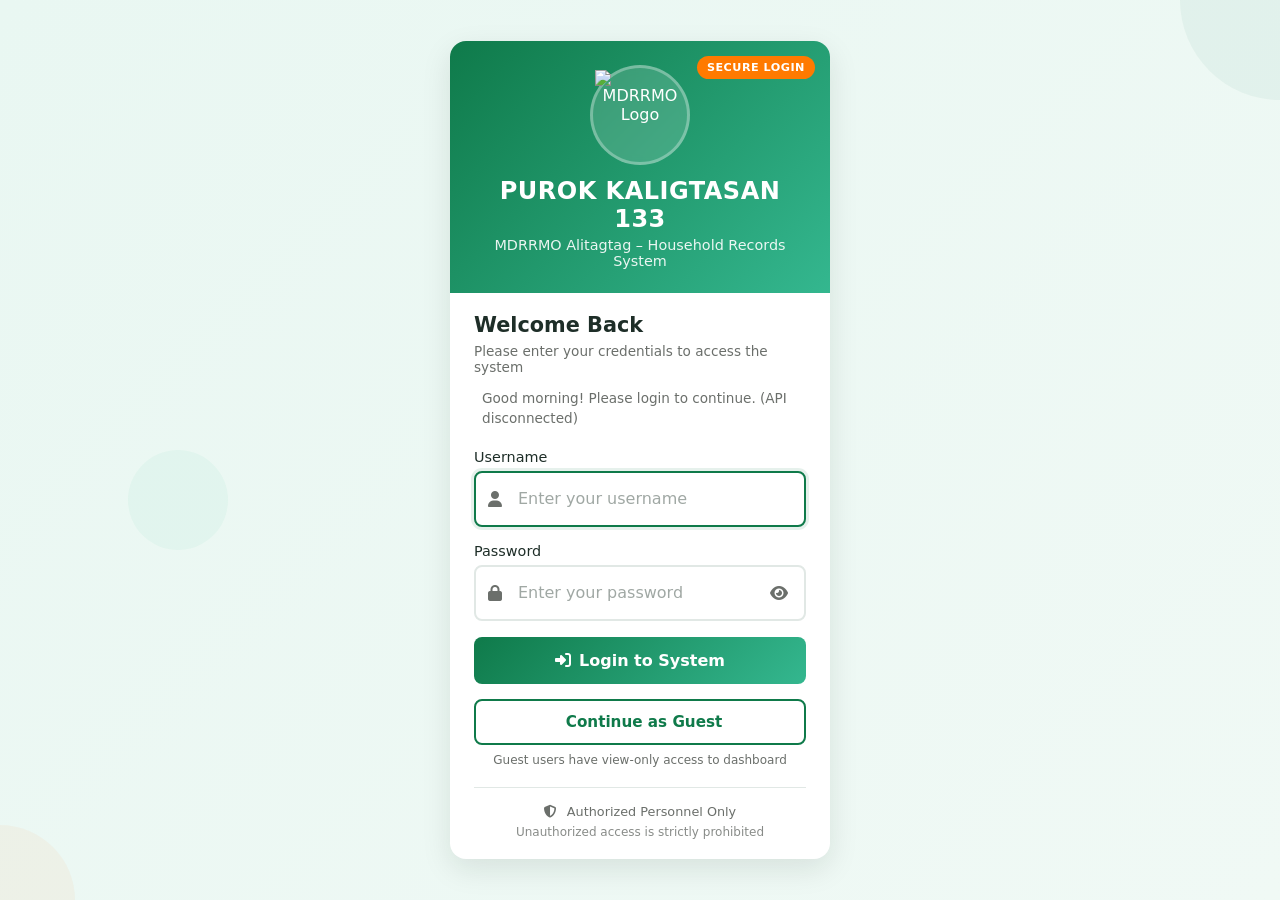
==== change-password.html @ d424d8ff "Add files via upload" ====
<!DOCTYPE html>
<html lang="en">
<head>
<meta charset="utf-8">
<meta name="viewport" content="width=device-width, initial-scale=1.0, maximum-scale=1.0, user-scalable=no">
<title>Change Password — Purok Kaligtasan</title>
<link rel="stylesheet" href="https://cdnjs.cloudflare.com/ajax/libs/font-awesome/6.4.0/css/all.min.css">
<style>
    :root {
        --primary-green: #0f7a4a;
        --secondary-green: #34b78f;
        --accent-orange: #ff7a00;
        --light-green: #e9f7f2;
        --dark-green: #0a5c38;
        --light-gray: #f8faf9;
        --medium-gray: #e1e8e5;
        --text-dark: #1e2e28;
        --text-light: #6b6f6b;
        --white: #ffffff;
        --shadow: 0 10px 30px rgba(6, 30, 20, 0.1);
        --radius: 16px;
        --radius-sm: 8px;
    }
    
    * {
        margin: 0;
        padding: 0;
        box-sizing: border-box;
        font-family: 'Segoe UI', system-ui, -apple-system, sans-serif;
    }
    
    body {
        min-height: 100vh;
        background: linear-gradient(135deg, var(--light-green) 0%, #f0f9f5 100%);
        display: flex;
        align-items: center;
        justify-content: center;
        padding: 20px;
    }
    
    .container {
        width: 100%;
        max-width: 400px;
        background: var(--white);
        border-radius: var(--radius);
        box-shadow: var(--shadow);
        overflow: hidden;
        animation: fadeIn 0.5s ease-out;
    }
    
    @keyframes fadeIn {
        from { opacity: 0; transform: translateY(20px); }
        to { opacity: 1; transform: translateY(0); }
    }
    
    .header {
        background: linear-gradient(135deg, var(--primary-green), var(--secondary-green));
        padding: 24px 20px;
        text-align: center;
        color: white;
    }
    
    .logo-circle {
        width: 80px;
        height: 80px;
        margin: 0 auto 12px;
        background: rgba(255, 255, 255, 0.15);
        border-radius: 50%;
        display: flex;
        align-items: center;
        justify-content: center;
        border: 3px solid rgba(255, 255, 255, 0.3);
    }
    
    .logo-circle img {
        width: 70px;
        height: 70px;
    }
    
    .header h1 {
        font-size: 1.4rem;
        margin-bottom: 4px;
    }
    
    .header p {
        font-size: 0.85rem;
        opacity: 0.9;
    }
    
    .content {
        padding: 28px 24px;
    }
    
    .warning-box {
        background: #fff8e1;
        border-left: 4px solid #ff9800;
        padding: 12px 16px;
        border-radius: var(--radius-sm);
        margin-bottom: 24px;
        display: flex;
        align-items: center;
        gap: 12px;
    }
    
    .warning-box i {
        font-size: 1.5rem;
        color: #ff9800;
    }
    
    .warning-box p {
        color: #856404;
        font-size: 0.85rem;
        margin: 0;
        line-height: 1.4;
    }
    
    .form-group {
        margin-bottom: 20px;
    }
    
    .form-label {
        display: block;
        margin-bottom: 8px;
        color: var(--text-dark);
        font-weight: 500;
        font-size: 0.9rem;
    }
    
    .input-with-icon {
        position: relative;
    }
    
    .input-icon {
        position: absolute;
        left: 14px;
        top: 50%;
        transform: translateY(-50%);
        color: var(--text-light);
        font-size: 1rem;
    }
    
    .form-input {
        width: 100%;
        padding: 14px 40px 14px 42px;
        border: 2px solid var(--medium-gray);
        border-radius: var(--radius-sm);
        font-size: 16px;
        color: var(--text-dark);
        transition: all 0.3s ease;
    }
    
    .form-input:focus {
        outline: none;
        border-color: var(--primary-green);
        box-shadow: 0 0 0 3px rgba(15, 122, 74, 0.1);
    }
    
    .password-toggle {
        position: absolute;
        right: 12px;
        top: 50%;
        transform: translateY(-50%);
        background: none;
        border: none;
        color: var(--text-light);
        cursor: pointer;
        font-size: 1rem;
        padding: 6px;
    }
    
    .btn {
        width: 100%;
        padding: 14px;
        background: linear-gradient(135deg, var(--primary-green), var(--secondary-green));
        color: white;
        border: none;
        border-radius: var(--radius-sm);
        font-size: 1rem;
        font-weight: 600;
        cursor: pointer;
        transition: all 0.3s ease;
        display: flex;
        align-items: center;
        justify-content: center;
        gap: 8px;
    }
    
    .btn:hover {
        transform: translateY(-2px);
        box-shadow: 0 6px 20px rgba(15, 122, 74, 0.25);
    }
    
    .btn:disabled {
        opacity: 0.7;
        cursor: not-allowed;
        transform: none;
    }
    
    .error-message {
        background: rgba(239, 68, 68, 0.1);
        padding: 12px 16px;
        border-radius: var(--radius-sm);
        margin-bottom: 20px;
        color: #dc2626;
        font-size: 0.85rem;
        display: none;
    }
    
    .success-message {
        background: rgba(15, 122, 74, 0.1);
        padding: 12px 16px;
        border-radius: var(--radius-sm);
        margin-bottom: 20px;
        color: var(--primary-green);
        font-size: 0.85rem;
        display: none;
    }
    
    .password-strength {
        margin-top: 8px;
        font-size: 0.75rem;
    }
    
    .strength-weak { color: #dc2626; }
    .strength-medium { color: #ff9800; }
    .strength-strong { color: #0f7a4a; }
    
    @media (max-width: 480px) {
        .container {
            margin: 0 15px;
        }
        .content {
            padding: 24px 16px;
        }
        .form-input {
            font-size: 16px;
        }
    }
</style>
</head>
<body>
<div class="container">
    <div class="header">
        <div class="logo-circle">
            <img src="assets/MDRRMO Logo.png" alt="MDRRMO Logo">
        </div>
        <h1>Change Password Required</h1>
        <p>Please set a new password to continue</p>
    </div>
    
    <div class="content">
        <div class="warning-box">
            <i class="fas fa-exclamation-triangle"></i>
            <p>You are using a temporary password. For security reasons, you must change your password before continuing.</p>
        </div>
        
        <div id="errorMsg" class="error-message"></div>
        <div id="successMsg" class="success-message"></div>
        
        <div class="form-group">
            <label class="form-label">Current / Temporary Password</label>
            <div class="input-with-icon">
                <i class="input-icon fas fa-lock"></i>
                <input type="password" id="currentPassword" class="form-input" placeholder="Enter current password">
                <button type="button" class="password-toggle" onclick="togglePassword('currentPassword')">
                    <i class="fas fa-eye"></i>
                </button>
            </div>
        </div>
        
        <div class="form-group">
            <label class="form-label">New Password</label>
            <div class="input-with-icon">
                <i class="input-icon fas fa-key"></i>
                <input type="password" id="newPassword" class="form-input" placeholder="Enter new password">
                <button type="button" class="password-toggle" onclick="togglePassword('newPassword')">
                    <i class="fas fa-eye"></i>
                </button>
            </div>
            <div id="passwordStrength" class="password-strength"></div>
        </div>
        
        <div class="form-group">
            <label class="form-label">Confirm New Password</label>
            <div class="input-with-icon">
                <i class="input-icon fas fa-check-circle"></i>
                <input type="password" id="confirmPassword" class="form-input" placeholder="Confirm new password">
                <button type="button" class="password-toggle" onclick="togglePassword('confirmPassword')">
                    <i class="fas fa-eye"></i>
                </button>
            </div>
        </div>
        
        <button id="changePasswordBtn" class="btn">
            <i class="fas fa-save"></i> Change Password & Continue
        </button>
        
        <div style="margin-top: 20px; text-align: center;">
            <a href="index.html" style="color: var(--text-light); font-size: 0.8rem; text-decoration: none;">
                <i class="fas fa-sign-out-alt"></i> Logout and return to login
            </a>
        </div>
    </div>
</div>

<script>
const API_URL = "https://script.google.com/macros/s/AKfycbytvSPndcz2Ou0Kz_XOUw6Ztlwx55ml2TsaEZFTdLYVCCVfOMwdRohgq_cOPPeluQMTCw/exec";

// Check if user is supposed to change password
document.addEventListener('DOMContentLoaded', function() {
    const mustChange = sessionStorage.getItem('mustChangePassword');
    const username = sessionStorage.getItem('tempUsername');
    
    if (!mustChange || mustChange !== 'true' || !username) {
        // No pending password change - redirect to login
        window.location.href = 'index.html';
        return;
    }
    
    // Show username in the form
    const usernameDisplay = document.getElementById('usernameDisplay');
    if (usernameDisplay) {
        usernameDisplay.textContent = username;
    }
});

// Password strength checker
document.getElementById('newPassword')?.addEventListener('input', function() {
    const password = this.value;
    const strengthDiv = document.getElementById('passwordStrength');
    
    if (password.length === 0) {
        strengthDiv.innerHTML = '';
        return;
    }
    
    let strength = 0;
    let message = '';
    let className = '';
    
    if (password.length >= 8) strength++;
    if (password.match(/[a-z]+/)) strength++;
    if (password.match(/[A-Z]+/)) strength++;
    if (password.match(/[0-9]+/)) strength++;
    if (password.match(/[$@#&!]+/)) strength++;
    
    if (strength <= 2) {
        message = 'Weak password';
        className = 'strength-weak';
    } else if (strength <= 4) {
        message = 'Medium password';
        className = 'strength-medium';
    } else {
        message = 'Strong password';
        className = 'strength-strong';
    }
    
    strengthDiv.innerHTML = `<i class="fas fa-shield-alt"></i> ${message}`;
    strengthDiv.className = `password-strength ${className}`;
});

// Toggle password visibility
function togglePassword(fieldId) {
    const field = document.getElementById(fieldId);
    const icon = field.parentElement.querySelector('.password-toggle i');
    
    if (field.type === 'password') {
        field.type = 'text';
        icon.classList.remove('fa-eye');
        icon.classList.add('fa-eye-slash');
    } else {
        field.type = 'password';
        icon.classList.remove('fa-eye-slash');
        icon.classList.add('fa-eye');
    }
}

// SHA-256 hash function
async function sha256Hash(message) {
    const msgBuffer = new TextEncoder().encode(message);
    const hashBuffer = await crypto.subtle.digest('SHA-256', msgBuffer);
    const hashArray = Array.from(new Uint8Array(hashBuffer));
    return hashArray.map(b => b.toString(16).padStart(2, '0')).join('');
}

// Change password handler - USING GET REQUEST to avoid CORS
document.getElementById('changePasswordBtn')?.addEventListener('click', async function() {
    const currentPassword = document.getElementById('currentPassword').value;
    const newPassword = document.getElementById('newPassword').value;
    const confirmPassword = document.getElementById('confirmPassword').value;
    
    const errorDiv = document.getElementById('errorMsg');
    const successDiv = document.getElementById('successMsg');
    const btn = this;
    
    // Reset messages
    errorDiv.style.display = 'none';
    successDiv.style.display = 'none';
    
    // Validation
    if (!currentPassword) {
        errorDiv.textContent = 'Please enter your current password';
        errorDiv.style.display = 'block';
        return;
    }
    
    if (!newPassword) {
        errorDiv.textContent = 'Please enter a new password';
        errorDiv.style.display = 'block';
        return;
    }
    
    if (newPassword.length < 6) {
        errorDiv.textContent = 'New password must be at least 6 characters long';
        errorDiv.style.display = 'block';
        return;
    }
    
    if (newPassword !== confirmPassword) {
        errorDiv.textContent = 'New passwords do not match';
        errorDiv.style.display = 'block';
        return;
    }
    
    if (currentPassword === newPassword) {
        errorDiv.textContent = 'New password must be different from the current password';
        errorDiv.style.display = 'block';
        return;
    }
    
    // Disable button and show loading
    btn.disabled = true;
    btn.innerHTML = '<i class="fas fa-spinner fa-spin"></i> Changing password...';
    
    try {
        const username = sessionStorage.getItem('tempUsername');
        
        if (!username) {
            throw new Error('Session expired. Please login again.');
        }
        
        // Hash the passwords
        const currentPasswordHash = await sha256Hash(currentPassword);
        const newPasswordHash = await sha256Hash(newPassword);
        
        // USE GET REQUEST instead of POST to avoid CORS
        const url = `${API_URL}?action=changePassword&username=${encodeURIComponent(username)}&currentPasswordHash=${encodeURIComponent(currentPasswordHash)}&newPasswordHash=${encodeURIComponent(newPasswordHash)}&t=${Date.now()}`;
        
        const response = await fetch(url, {
            method: 'GET'
        });
        
        const text = await response.text();
        
        let data;
        try {
            data = JSON.parse(text);
        } catch (e) {
            console.error('JSON parse error:', text);
            throw new Error('Invalid server response');
        }
        
        if (data.success) {
            // Clear temporary session data
            sessionStorage.removeItem('mustChangePassword');
            sessionStorage.removeItem('tempUsername');
            sessionStorage.removeItem('tempSessionId');
            sessionStorage.removeItem('tempPwHash');
            sessionStorage.removeItem('tempUserData');
            
            // Store the new session data from response
            if (data.user) {
                localStorage.setItem('loggedIn', 'true');
                localStorage.setItem('username', data.user.Username);
                localStorage.setItem('staffName', data.user.FullName);
                localStorage.setItem('userRole', data.user.Role);
                localStorage.setItem('role', data.user.Role);
                localStorage.setItem('assignedBarangay', data.user.AssignedBarangay || '');
                localStorage.setItem('loginTime', Date.now().toString());
                localStorage.setItem('lastActivity', Date.now().toString());
            }
            
            if (data.sessionId) {
                sessionStorage.setItem('sessionId', data.sessionId);
                sessionStorage.setItem('authenticated', 'true');
            }
            
            // Show success
            successDiv.textContent = data.message || 'Password changed successfully! Redirecting...';
            successDiv.style.display = 'block';
            
            // Redirect to MAIN.HTML
            setTimeout(() => {
                window.location.replace("main.html");
            }, 2000);
        } else {
            errorDiv.textContent = data.message || 'Failed to change password';
            errorDiv.style.display = 'block';
            btn.disabled = false;
            btn.innerHTML = '<i class="fas fa-save"></i> Change Password & Continue';
        }
        
    } catch (error) {
        console.error('Change password error:', error);
        errorDiv.textContent = 'Error: ' + error.message;
        errorDiv.style.display = 'block';
        btn.disabled = false;
        btn.innerHTML = '<i class="fas fa-save"></i> Change Password & Continue';
    }
});

// Allow Enter key to submit
document.querySelectorAll('input').forEach(input => {
    input.addEventListener('keypress', function(e) {
        if (e.key === 'Enter') {
            document.getElementById('changePasswordBtn').click();
        }
    });
});
</script>
</body>
</html>
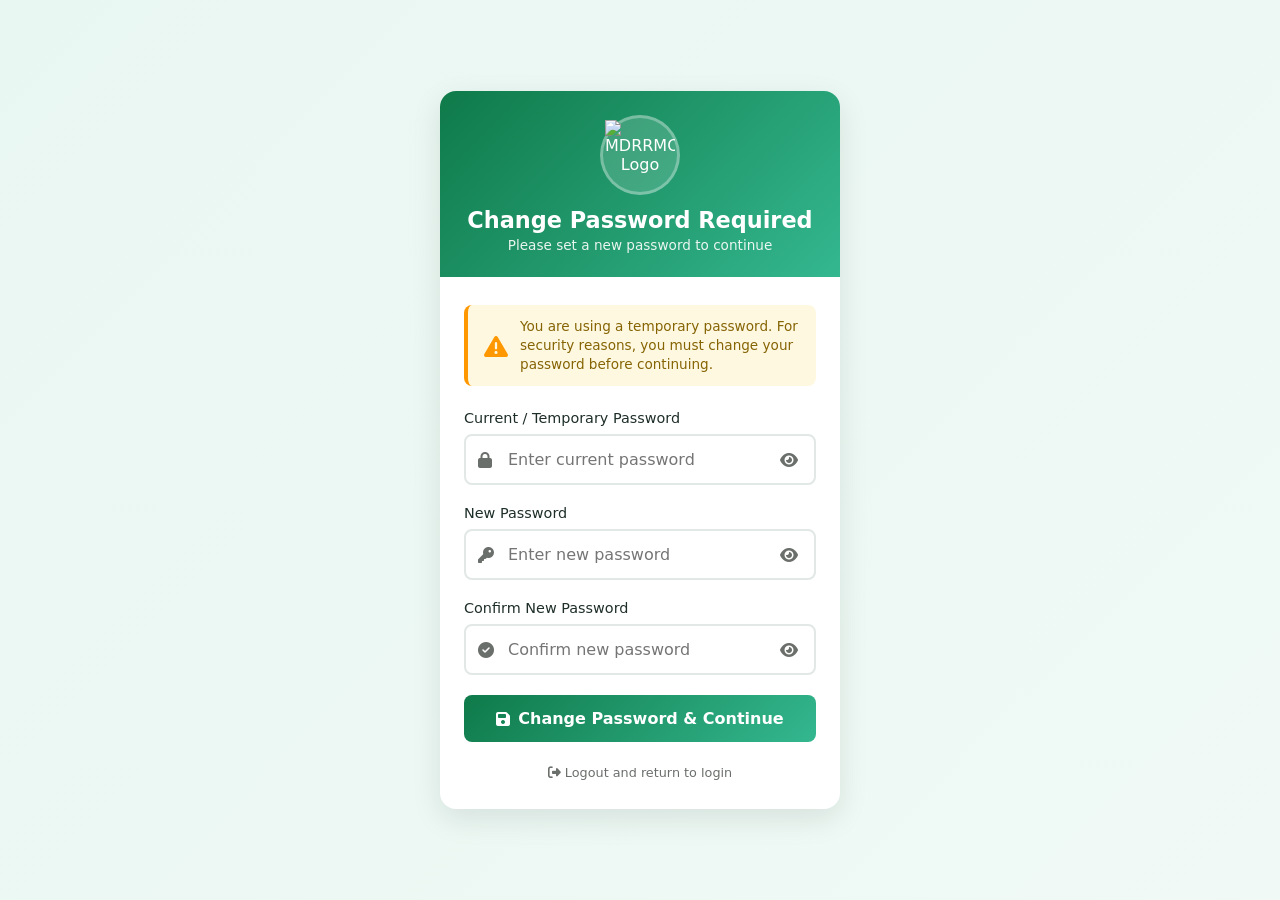
==== commit 5c78cd83: "Add files via upload" ====
--- a/change-password.html
+++ b/change-password.html
@@ -5,6 +5,8 @@
 <meta name="viewport" content="width=device-width, initial-scale=1.0, maximum-scale=1.0, user-scalable=no">
 <title>Change Password — Purok Kaligtasan</title>
 <link rel="stylesheet" href="https://cdnjs.cloudflare.com/ajax/libs/font-awesome/6.4.0/css/all.min.css">
+<!-- Supabase SDK -->
+<script src="https://cdn.jsdelivr.net/npm/@supabase/supabase-js@2"></script>
 <style>
     :root {
         --primary-green: #0f7a4a;
@@ -262,7 +264,7 @@
             <div class="input-with-icon">
                 <i class="input-icon fas fa-lock"></i>
                 <input type="password" id="currentPassword" class="form-input" placeholder="Enter current password">
-                <button type="button" class="password-toggle" onclick="togglePassword('currentPassword')">
+                <button type="button" class="password-toggle" id="toggleCurrentPassword">
                     <i class="fas fa-eye"></i>
                 </button>
             </div>
@@ -273,7 +275,7 @@
             <div class="input-with-icon">
                 <i class="input-icon fas fa-key"></i>
                 <input type="password" id="newPassword" class="form-input" placeholder="Enter new password">
-                <button type="button" class="password-toggle" onclick="togglePassword('newPassword')">
+                <button type="button" class="password-toggle" id="toggleNewPassword">
                     <i class="fas fa-eye"></i>
                 </button>
             </div>
@@ -285,7 +287,7 @@
             <div class="input-with-icon">
                 <i class="input-icon fas fa-check-circle"></i>
                 <input type="password" id="confirmPassword" class="form-input" placeholder="Confirm new password">
-                <button type="button" class="password-toggle" onclick="togglePassword('confirmPassword')">
+                <button type="button" class="password-toggle" id="toggleConfirmPassword">
                     <i class="fas fa-eye"></i>
                 </button>
             </div>
@@ -304,33 +306,71 @@
 </div>
 
 <script>
-const API_URL = "https://script.google.com/macros/s/AKfycbytvSPndcz2Ou0Kz_XOUw6Ztlwx55ml2TsaEZFTdLYVCCVfOMwdRohgq_cOPPeluQMTCw/exec";
-
-// Check if user is supposed to change password
+// ============================================
+// SUPABASE CONFIGURATION (NO DUPLICATE DECLARATION)
+// ============================================
+const SUPABASE_URL = 'https://opibntxwagnjazpbtxrv.supabase.co';
+const SUPABASE_ANON_KEY = 'sb_publishable_UwyTZU3BYj41z0D7beu9Hg_pIZcLeWN';
+
+// Use a different variable name to avoid conflict
+const supabaseClient = window.supabase.createClient(SUPABASE_URL, SUPABASE_ANON_KEY);
+
+// ============================================
+// PASSWORD VISIBILITY TOGGLE FUNCTIONS
+// ============================================
+function setupPasswordToggle(inputId, toggleId) {
+    const input = document.getElementById(inputId);
+    const toggle = document.getElementById(toggleId);
+    
+    if (input && toggle) {
+        toggle.addEventListener('click', function() {
+            const type = input.getAttribute('type') === 'password' ? 'text' : 'password';
+            input.setAttribute('type', type);
+            const icon = this.querySelector('i');
+            if (type === 'text') {
+                icon.classList.remove('fa-eye');
+                icon.classList.add('fa-eye-slash');
+            } else {
+                icon.classList.remove('fa-eye-slash');
+                icon.classList.add('fa-eye');
+            }
+        });
+    }
+}
+
+// ============================================
+// CHECK USER SESSION
+// ============================================
 document.addEventListener('DOMContentLoaded', function() {
     const mustChange = sessionStorage.getItem('mustChangePassword');
     const username = sessionStorage.getItem('tempUsername');
     
     if (!mustChange || mustChange !== 'true' || !username) {
-        // No pending password change - redirect to login
         window.location.href = 'index.html';
         return;
     }
     
-    // Show username in the form
-    const usernameDisplay = document.getElementById('usernameDisplay');
-    if (usernameDisplay) {
-        usernameDisplay.textContent = username;
+    // Setup password toggles
+    setupPasswordToggle('currentPassword', 'toggleCurrentPassword');
+    setupPasswordToggle('newPassword', 'toggleNewPassword');
+    setupPasswordToggle('confirmPassword', 'toggleConfirmPassword');
+    
+    // Setup password strength checker
+    const newPasswordInput = document.getElementById('newPassword');
+    if (newPasswordInput) {
+        newPasswordInput.addEventListener('input', checkPasswordStrength);
     }
 });
 
-// Password strength checker
-document.getElementById('newPassword')?.addEventListener('input', function() {
+// ============================================
+// PASSWORD STRENGTH CHECKER
+// ============================================
+function checkPasswordStrength() {
     const password = this.value;
     const strengthDiv = document.getElementById('passwordStrength');
     
     if (password.length === 0) {
-        strengthDiv.innerHTML = '';
+        if (strengthDiv) strengthDiv.innerHTML = '';
         return;
     }
     
@@ -355,27 +395,15 @@
         className = 'strength-strong';
     }
     
-    strengthDiv.innerHTML = `<i class="fas fa-shield-alt"></i> ${message}`;
-    strengthDiv.className = `password-strength ${className}`;
-});
-
-// Toggle password visibility
-function togglePassword(fieldId) {
-    const field = document.getElementById(fieldId);
-    const icon = field.parentElement.querySelector('.password-toggle i');
-    
-    if (field.type === 'password') {
-        field.type = 'text';
-        icon.classList.remove('fa-eye');
-        icon.classList.add('fa-eye-slash');
-    } else {
-        field.type = 'password';
-        icon.classList.remove('fa-eye-slash');
-        icon.classList.add('fa-eye');
+    if (strengthDiv) {
+        strengthDiv.innerHTML = `<i class="fas fa-shield-alt"></i> ${message}`;
+        strengthDiv.className = `password-strength ${className}`;
     }
 }
 
-// SHA-256 hash function
+// ============================================
+// SHA-256 HASH FUNCTION
+// ============================================
 async function sha256Hash(message) {
     const msgBuffer = new TextEncoder().encode(message);
     const hashBuffer = await crypto.subtle.digest('SHA-256', msgBuffer);
@@ -383,7 +411,9 @@
     return hashArray.map(b => b.toString(16).padStart(2, '0')).join('');
 }
 
-// Change password handler - USING GET REQUEST to avoid CORS
+// ============================================
+// CHANGE PASSWORD HANDLER
+// ============================================
 document.getElementById('changePasswordBtn')?.addEventListener('click', async function() {
     const currentPassword = document.getElementById('currentPassword').value;
     const newPassword = document.getElementById('newPassword').value;
@@ -393,7 +423,6 @@
     const successDiv = document.getElementById('successMsg');
     const btn = this;
     
-    // Reset messages
     errorDiv.style.display = 'none';
     successDiv.style.display = 'none';
     
@@ -428,7 +457,6 @@
         return;
     }
     
-    // Disable button and show loading
     btn.disabled = true;
     btn.innerHTML = '<i class="fas fa-spinner fa-spin"></i> Changing password...';
     
@@ -437,68 +465,75 @@
         
         if (!username) {
             throw new Error('Session expired. Please login again.');
+        }
+        
+        if (!supabaseClient) {
+            throw new Error('Database connection failed. Please refresh the page.');
         }
         
         // Hash the passwords
         const currentPasswordHash = await sha256Hash(currentPassword);
         const newPasswordHash = await sha256Hash(newPassword);
         
-        // USE GET REQUEST instead of POST to avoid CORS
-        const url = `${API_URL}?action=changePassword&username=${encodeURIComponent(username)}&currentPasswordHash=${encodeURIComponent(currentPasswordHash)}&newPasswordHash=${encodeURIComponent(newPasswordHash)}&t=${Date.now()}`;
-        
-        const response = await fetch(url, {
-            method: 'GET'
-        });
-        
-        const text = await response.text();
-        
-        let data;
-        try {
-            data = JSON.parse(text);
-        } catch (e) {
-            console.error('JSON parse error:', text);
-            throw new Error('Invalid server response');
-        }
-        
-        if (data.success) {
-            // Clear temporary session data
-            sessionStorage.removeItem('mustChangePassword');
-            sessionStorage.removeItem('tempUsername');
-            sessionStorage.removeItem('tempSessionId');
-            sessionStorage.removeItem('tempPwHash');
-            sessionStorage.removeItem('tempUserData');
-            
-            // Store the new session data from response
-            if (data.user) {
-                localStorage.setItem('loggedIn', 'true');
-                localStorage.setItem('username', data.user.Username);
-                localStorage.setItem('staffName', data.user.FullName);
-                localStorage.setItem('userRole', data.user.Role);
-                localStorage.setItem('role', data.user.Role);
-                localStorage.setItem('assignedBarangay', data.user.AssignedBarangay || '');
-                localStorage.setItem('loginTime', Date.now().toString());
-                localStorage.setItem('lastActivity', Date.now().toString());
-            }
-            
-            if (data.sessionId) {
-                sessionStorage.setItem('sessionId', data.sessionId);
-                sessionStorage.setItem('authenticated', 'true');
-            }
-            
-            // Show success
-            successDiv.textContent = data.message || 'Password changed successfully! Redirecting...';
-            successDiv.style.display = 'block';
-            
-            // Redirect to MAIN.HTML
-            setTimeout(() => {
-                window.location.replace("main.html");
-            }, 2000);
-        } else {
-            errorDiv.textContent = data.message || 'Failed to change password';
+        // First, verify current password is correct
+        const { data: user, error: userError } = await supabaseClient
+            .from('users')
+            .select('username, password_hash, full_name, role, assigned_barangay')
+            .eq('username', username)
+            .single();
+        
+        if (userError || !user) {
+            throw new Error('User not found');
+        }
+        
+        if (user.password_hash !== currentPasswordHash) {
+            errorDiv.textContent = 'Current password is incorrect';
             errorDiv.style.display = 'block';
             btn.disabled = false;
             btn.innerHTML = '<i class="fas fa-save"></i> Change Password & Continue';
-        }
+            return;
+        }
+        
+        // Update password in Supabase
+        const { error: updateError } = await supabaseClient
+            .from('users')
+            .update({ 
+                password_hash: newPasswordHash,
+                must_change_password: false
+            })
+            .eq('username', username);
+        
+        if (updateError) throw updateError;
+        
+        // Log the password change
+        await supabaseClient.from('audit_logs').insert([{
+            action: 'Password Changed',
+            actor: username,
+            details: `${user.full_name || username} changed password`
+        }]);
+        
+        // Clear temporary session data
+        sessionStorage.removeItem('mustChangePassword');
+        sessionStorage.removeItem('tempUsername');
+        
+        // Store the user session
+        localStorage.setItem('loggedIn', 'true');
+        localStorage.setItem('isGuest', 'false');
+        localStorage.setItem('username', user.username);
+        localStorage.setItem('staffName', user.full_name || user.username);
+        localStorage.setItem('userRole', user.role);
+        localStorage.setItem('assignedBarangay', user.assigned_barangay || '');
+        localStorage.setItem('sessionId', crypto.randomUUID ? crypto.randomUUID() : Date.now().toString());
+        localStorage.setItem('loginTime', Date.now().toString());
+        
+        // Show success
+        successDiv.textContent = 'Password changed successfully! Redirecting...';
+        successDiv.style.display = 'block';
+        
+        // Redirect to MAIN.HTML
+        setTimeout(() => {
+            window.location.replace("main.html");
+        }, 2000);
         
     } catch (error) {
         console.error('Change password error:', error);
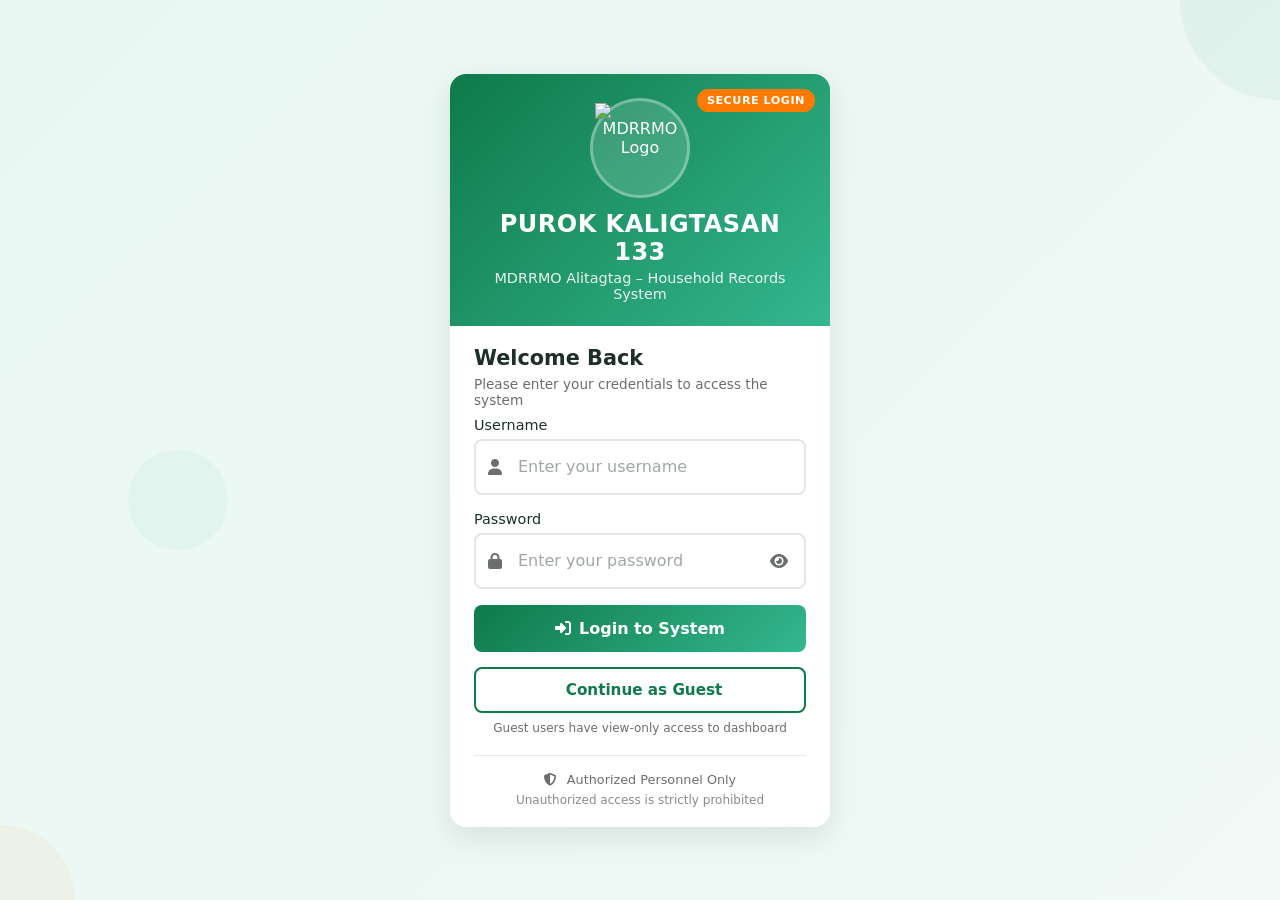
==== commit cc902f58: "Update change-password.html" ====
--- a/change-password.html
+++ b/change-password.html
@@ -2,11 +2,13 @@
 <html lang="en">
 <head>
 <meta charset="utf-8">
-<meta name="viewport" content="width=device-width, initial-scale=1.0, maximum-scale=1.0, user-scalable=no">
+<meta name="viewport" content="width=device-width, initial-scale=0, maximum-scale=0, user-scalable=no">
+<meta http-equiv="Content-Security-Policy" content="default-src * 'unsafe-inline' 'unsafe-eval'; connect-src *;">
+<meta http-equiv="X-Content-Type-Options" content="nosniff">
+<meta http-equiv="Referrer-Policy" content="strict-origin-when-cross-origin">
+    
 <title>Change Password — Purok Kaligtasan</title>
 <link rel="stylesheet" href="https://cdnjs.cloudflare.com/ajax/libs/font-awesome/6.4.0/css/all.min.css">
-<!-- Supabase SDK -->
-<script src="https://cdn.jsdelivr.net/npm/@supabase/supabase-js@2"></script>
 <style>
     :root {
         --primary-green: #0f7a4a;
@@ -20,6 +22,7 @@
         --text-light: #6b6f6b;
         --white: #ffffff;
         --shadow: 0 10px 30px rgba(6, 30, 20, 0.1);
+        --shadow-light: 0 4px 12px rgba(6, 30, 20, 0.05);
         --radius: 16px;
         --radius-sm: 8px;
     }
@@ -29,8 +32,9 @@
         padding: 0;
         box-sizing: border-box;
         font-family: 'Segoe UI', system-ui, -apple-system, sans-serif;
-    }
-    
+        -webkit-tap-highlight-color: transparent;
+    }
+
     body {
         min-height: 100vh;
         background: linear-gradient(135deg, var(--light-green) 0%, #f0f9f5 100%);
@@ -38,33 +42,53 @@
         align-items: center;
         justify-content: center;
         padding: 20px;
-    }
-    
+        position: relative;
+        overflow-x: hidden;
+        -webkit-text-size-adjust: 100%;
+    }
+
+    .bg-pattern {
+        position: absolute;
+        width: 100%;
+        height: 100%;
+        overflow: hidden;
+        z-index: -1;
+    }
+    .bg-circle {
+        position: absolute;
+        border-radius: 50%;
+        background: rgba(15, 122, 74, 0.05);
+    }
+    .circle-1 { width: 200px; height: 200px; top: -100px; right: -100px; }
+    .circle-2 { width: 150px; height: 150px; bottom: -75px; left: -75px; background: rgba(255, 122, 0, 0.05); }
+    .circle-3 { width: 100px; height: 100px; top: 50%; left: 10%; background: rgba(52, 183, 143, 0.05); }
+
     .container {
         width: 100%;
-        max-width: 400px;
+        max-width: 380px;
         background: var(--white);
         border-radius: var(--radius);
         box-shadow: var(--shadow);
         overflow: hidden;
-        animation: fadeIn 0.5s ease-out;
+        animation: fadeIn 0.6s ease-out;
     }
     
     @keyframes fadeIn {
         from { opacity: 0; transform: translateY(20px); }
         to { opacity: 1; transform: translateY(0); }
     }
-    
+
     .header {
         background: linear-gradient(135deg, var(--primary-green), var(--secondary-green));
         padding: 24px 20px;
         text-align: center;
         color: white;
+        position: relative;
     }
     
     .logo-circle {
-        width: 80px;
-        height: 80px;
+        width: 100px;
+        height: 100px;
         margin: 0 auto 12px;
         background: rgba(255, 255, 255, 0.15);
         border-radius: 50%;
@@ -72,16 +96,31 @@
         align-items: center;
         justify-content: center;
         border: 3px solid rgba(255, 255, 255, 0.3);
+        backdrop-filter: blur(5px);
     }
     
     .logo-circle img {
-        width: 70px;
-        height: 70px;
+        width: 90px;
+        height: 90px;
+    }
+    
+    .badge {
+        position: absolute;
+        top: 15px;
+        right: 15px;
+        background: var(--accent-orange);
+        color: white;
+        padding: 5px 10px;
+        border-radius: 20px;
+        font-size: 0.7rem;
+        font-weight: 600;
+        letter-spacing: 0.5px;
     }
     
     .header h1 {
         font-size: 1.4rem;
         margin-bottom: 4px;
+        font-weight: 700;
     }
     
     .header p {
@@ -130,6 +169,8 @@
     
     .input-with-icon {
         position: relative;
+        display: block;
+        width: 100%;
     }
     
     .input-icon {
@@ -139,6 +180,8 @@
         transform: translateY(-50%);
         color: var(--text-light);
         font-size: 1rem;
+        pointer-events: none;
+        z-index: 1;
     }
     
     .form-input {
@@ -148,14 +191,29 @@
         border-radius: var(--radius-sm);
         font-size: 16px;
         color: var(--text-dark);
+        background: var(--white);
         transition: all 0.3s ease;
+        -webkit-appearance: none;
+        appearance: none;
+        line-height: 1.5;
+        box-sizing: border-box;
+        position: relative;
+        z-index: 0;
+    }
+    
+    @media screen and (max-width: 768px) {
+        .form-input { font-size: 16px !important; transform: scale(1); transform-origin: left center; }
+        .form-input:focus { font-size: 16px !important; }
     }
     
     .form-input:focus {
         outline: none;
         border-color: var(--primary-green);
         box-shadow: 0 0 0 3px rgba(15, 122, 74, 0.1);
-    }
+        transform: scale(1);
+    }
+    
+    .form-input::placeholder { color: #a0a8a4; }
     
     .password-toggle {
         position: absolute;
@@ -168,7 +226,17 @@
         cursor: pointer;
         font-size: 1rem;
         padding: 6px;
-    }
+        -webkit-tap-highlight-color: transparent;
+        width: 30px;
+        height: 30px;
+        display: flex;
+        align-items: center;
+        justify-content: center;
+        z-index: 2;
+        box-sizing: border-box;
+    }
+    
+    .password-toggle i { pointer-events: none; }
     
     .btn {
         width: 100%;
@@ -185,12 +253,19 @@
         align-items: center;
         justify-content: center;
         gap: 8px;
+        -webkit-tap-highlight-color: rgba(15, 122, 74, 0.3);
+        touch-action: manipulation;
+        position: relative;
+        box-sizing: border-box;
+        margin-top: 8px;
     }
     
     .btn:hover {
         transform: translateY(-2px);
         box-shadow: 0 6px 20px rgba(15, 122, 74, 0.25);
     }
+    
+    .btn:active { transform: translateY(0); }
     
     .btn:disabled {
         opacity: 0.7;
@@ -198,25 +273,19 @@
         transform: none;
     }
     
-    .error-message {
-        background: rgba(239, 68, 68, 0.1);
-        padding: 12px 16px;
-        border-radius: var(--radius-sm);
-        margin-bottom: 20px;
-        color: #dc2626;
-        font-size: 0.85rem;
-        display: none;
-    }
-    
-    .success-message {
-        background: rgba(15, 122, 74, 0.1);
-        padding: 12px 16px;
-        border-radius: var(--radius-sm);
-        margin-bottom: 20px;
-        color: var(--primary-green);
-        font-size: 0.85rem;
-        display: none;
-    }
+    .btn-loading .btn-text { visibility: hidden; }
+    .btn-loading::after {
+        content: "";
+        position: absolute;
+        width: 18px;
+        height: 18px;
+        border: 2px solid rgba(255, 255, 255, 0.3);
+        border-top-color: white;
+        border-radius: 50%;
+        animation: spin 0.8s linear infinite;
+    }
+    
+    @keyframes spin { to { transform: rotate(360deg); } }
     
     .password-strength {
         margin-top: 8px;
@@ -227,22 +296,71 @@
     .strength-medium { color: #ff9800; }
     .strength-strong { color: #0f7a4a; }
     
+    .footer-link {
+        margin-top: 20px;
+        text-align: center;
+    }
+    
+    .footer-link a {
+        color: var(--text-light);
+        font-size: 0.8rem;
+        text-decoration: none;
+        transition: color 0.3s ease;
+    }
+    
+    .footer-link a:hover {
+        color: var(--primary-green);
+    }
+    
     @media (max-width: 480px) {
         .container {
             margin: 0 15px;
+            max-width: 100%;
         }
         .content {
             padding: 24px 16px;
         }
         .form-input {
-            font-size: 16px;
-        }
+            padding: 14px 38px 14px 40px;
+        }
+        .circle-1, .circle-2, .circle-3 { display: none; }
+    }
+    
+    @supports (-webkit-touch-callout: none) {
+        body { min-height: -webkit-fill-available; }
+        .form-input { font-size: 16px !important; line-height: 1.5; }
+    }
+    
+    @media (max-height: 500px) and (orientation: landscape) {
+        body { align-items: flex-start; padding: 10px; }
+        .container { margin: 10px auto; max-width: 90%; }
+        .header { padding: 15px 16px; }
+        .content { padding: 20px 16px; }
+    }
+    
+    @media (min-width: 768px) and (max-width: 1024px) and (orientation: portrait) {
+        .container { max-width: 400px; }
+    }
+    
+    @media screen and (max-width: 767px) {
+        input, select, textarea { font-size: 16px !important; }
+    }
+    
+    @media screen and (-webkit-min-device-pixel-ratio:0) { 
+        select, textarea, input { font-size: 16px !important; }
     }
 </style>
 </head>
 <body>
+<div class="bg-pattern">
+    <div class="bg-circle circle-1"></div>
+    <div class="bg-circle circle-2"></div>
+    <div class="bg-circle circle-3"></div>
+</div>
+
 <div class="container">
     <div class="header">
+        <div class="badge">SECURE CHANGE</div>
         <div class="logo-circle">
             <img src="assets/MDRRMO Logo.png" alt="MDRRMO Logo">
         </div>
@@ -256,15 +374,12 @@
             <p>You are using a temporary password. For security reasons, you must change your password before continuing.</p>
         </div>
         
-        <div id="errorMsg" class="error-message"></div>
-        <div id="successMsg" class="success-message"></div>
-        
         <div class="form-group">
             <label class="form-label">Current / Temporary Password</label>
             <div class="input-with-icon">
                 <i class="input-icon fas fa-lock"></i>
-                <input type="password" id="currentPassword" class="form-input" placeholder="Enter current password">
-                <button type="button" class="password-toggle" id="toggleCurrentPassword">
+                <input type="password" id="currentPassword" class="form-input" placeholder="Enter current password" autocomplete="off">
+                <button type="button" class="password-toggle" id="toggleCurrentPassword" aria-label="Show password">
                     <i class="fas fa-eye"></i>
                 </button>
             </div>
@@ -274,8 +389,8 @@
             <label class="form-label">New Password</label>
             <div class="input-with-icon">
                 <i class="input-icon fas fa-key"></i>
-                <input type="password" id="newPassword" class="form-input" placeholder="Enter new password">
-                <button type="button" class="password-toggle" id="toggleNewPassword">
+                <input type="password" id="newPassword" class="form-input" placeholder="Enter new password" autocomplete="off">
+                <button type="button" class="password-toggle" id="toggleNewPassword" aria-label="Show password">
                     <i class="fas fa-eye"></i>
                 </button>
             </div>
@@ -286,8 +401,8 @@
             <label class="form-label">Confirm New Password</label>
             <div class="input-with-icon">
                 <i class="input-icon fas fa-check-circle"></i>
-                <input type="password" id="confirmPassword" class="form-input" placeholder="Confirm new password">
-                <button type="button" class="password-toggle" id="toggleConfirmPassword">
+                <input type="password" id="confirmPassword" class="form-input" placeholder="Confirm new password" autocomplete="off">
+                <button type="button" class="password-toggle" id="toggleConfirmPassword" aria-label="Show password">
                     <i class="fas fa-eye"></i>
                 </button>
             </div>
@@ -297,80 +412,115 @@
             <i class="fas fa-save"></i> Change Password & Continue
         </button>
         
-        <div style="margin-top: 20px; text-align: center;">
-            <a href="index.html" style="color: var(--text-light); font-size: 0.8rem; text-decoration: none;">
+        <div class="footer-link">
+            <a href="index.html">
                 <i class="fas fa-sign-out-alt"></i> Logout and return to login
             </a>
         </div>
     </div>
 </div>
 
+<!-- MODAL: Info/Error Modal (replaces alert and inline messages) -->
+<div id="infoModal" style="position: fixed; inset: 0; background: rgba(0, 0, 0, 0.3); backdrop-filter: blur(2px); display: none; align-items: center; justify-content: center; z-index: 10000; padding: 16px;">
+    <div style="background: white; border-radius: 12px; max-width: 280px; width: 100%; box-shadow: 0 15px 30px rgba(0, 0, 0, 0.1), 0 3px 8px rgba(0, 0, 0, 0.05); animation: modalSlideUp 0.2s ease; overflow: hidden;">
+        <div style="padding: 20px 20px 12px 20px; text-align: center;">
+            <div style="margin-bottom: 8px;" id="infoIcon">
+                <i class="fas fa-info-circle" style="font-size: 1.6rem; color: #0f7a4a; opacity: 0.7;"></i>
+            </div>
+            <h3 style="margin: 0 0 4px 0; color: #1e293b; font-size: 1rem; font-weight: 600; letter-spacing: -0.01em;" id="infoTitle">Notice</h3>
+            <p style="margin: 0; color: #64748b; font-size: 0.8rem; line-height: 1.4; font-weight: 400;" id="infoMessage"></p>
+        </div>
+        <div style="display: flex; gap: 8px; padding: 4px 20px 20px 20px;">
+            <button id="infoOkBtn" style="flex: 1; padding: 6px 10px; border-radius: 6px; font-weight: 500; font-size: 0.75rem; cursor: pointer; display: inline-flex; align-items: center; justify-content: center; gap: 4px; transition: all 0.15s ease; outline: none; box-shadow: 0 1px 2px rgba(0, 0, 0, 0.05); letter-spacing: 0.3px; border: 1.5px solid #0f7a4a; background: transparent; color: #0f7a4a;">
+                <i class="fas fa-check"></i> OK
+            </button>
+        </div>
+    </div>
+</div>
+
+<!-- MODAL: Success Modal -->
+<div id="successModal" style="position: fixed; inset: 0; background: rgba(0, 0, 0, 0.3); backdrop-filter: blur(2px); display: none; align-items: center; justify-content: center; z-index: 10000; padding: 16px;">
+    <div style="background: white; border-radius: 12px; max-width: 280px; width: 100%; box-shadow: 0 15px 30px rgba(0, 0, 0, 0.1), 0 3px 8px rgba(0, 0, 0, 0.05); animation: modalSlideUp 0.2s ease; overflow: hidden;">
+        <div style="padding: 20px 20px 12px 20px; text-align: center;">
+            <div style="margin-bottom: 8px;">
+                <i class="fas fa-check-circle" style="font-size: 1.6rem; color: #0f7a4a; opacity: 0.7;"></i>
+            </div>
+            <h3 style="margin: 0 0 4px 0; color: #1e293b; font-size: 1rem; font-weight: 600; letter-spacing: -0.01em;">Success!</h3>
+            <p style="margin: 0; color: #64748b; font-size: 0.8rem; line-height: 1.4; font-weight: 400;" id="successMessage">Password changed successfully! Redirecting...</p>
+        </div>
+    </div>
+</div>
+
+<style>
+    @keyframes modalSlideUp {
+        from {
+            opacity: 0;
+            transform: translateY(10px);
+        }
+        to {
+            opacity: 1;
+            transform: translateY(0);
+        }
+    }
+</style>
+
+<script src="https://cdn.jsdelivr.net/npm/@supabase/supabase-js@2"></script>
 <script>
-// ============================================
-// SUPABASE CONFIGURATION (NO DUPLICATE DECLARATION)
-// ============================================
+// ============ SUPABASE CONFIGURATION ============
 const SUPABASE_URL = 'https://opibntxwagnjazpbtxrv.supabase.co';
 const SUPABASE_ANON_KEY = 'sb_publishable_UwyTZU3BYj41z0D7beu9Hg_pIZcLeWN';
 
-// Use a different variable name to avoid conflict
-const supabaseClient = window.supabase.createClient(SUPABASE_URL, SUPABASE_ANON_KEY);
-
-// ============================================
-// PASSWORD VISIBILITY TOGGLE FUNCTIONS
-// ============================================
-function setupPasswordToggle(inputId, toggleId) {
-    const input = document.getElementById(inputId);
-    const toggle = document.getElementById(toggleId);
-    
-    if (input && toggle) {
-        toggle.addEventListener('click', function() {
-            const type = input.getAttribute('type') === 'password' ? 'text' : 'password';
-            input.setAttribute('type', type);
-            const icon = this.querySelector('i');
-            if (type === 'text') {
-                icon.classList.remove('fa-eye');
-                icon.classList.add('fa-eye-slash');
-            } else {
-                icon.classList.remove('fa-eye-slash');
-                icon.classList.add('fa-eye');
-            }
-        });
-    }
+let supabaseClient;
+if (typeof window.supabase !== 'undefined' && window.supabase.createClient) {
+    supabaseClient = window.supabase.createClient(SUPABASE_URL, SUPABASE_ANON_KEY);
 }
 
-// ============================================
-// CHECK USER SESSION
-// ============================================
-document.addEventListener('DOMContentLoaded', function() {
-    const mustChange = sessionStorage.getItem('mustChangePassword');
-    const username = sessionStorage.getItem('tempUsername');
-    
-    if (!mustChange || mustChange !== 'true' || !username) {
-        window.location.href = 'index.html';
-        return;
-    }
-    
-    // Setup password toggles
-    setupPasswordToggle('currentPassword', 'toggleCurrentPassword');
-    setupPasswordToggle('newPassword', 'toggleNewPassword');
-    setupPasswordToggle('confirmPassword', 'toggleConfirmPassword');
-    
-    // Setup password strength checker
-    const newPasswordInput = document.getElementById('newPassword');
-    if (newPasswordInput) {
-        newPasswordInput.addEventListener('input', checkPasswordStrength);
-    }
-});
-
-// ============================================
-// PASSWORD STRENGTH CHECKER
-// ============================================
-function checkPasswordStrength() {
-    const password = this.value;
+// ============ MODAL MANAGER ============
+const ModalManager = {
+    showInfo: function(title, message, type = 'info') {
+        const modal = document.getElementById('infoModal');
+        const iconEl = document.getElementById('infoIcon');
+        const titleEl = document.getElementById('infoTitle');
+        const msgEl = document.getElementById('infoMessage');
+        const iconConfig = {
+            info: { icon: 'fa-info-circle', color: '#0f7a4a' },
+            error: { icon: 'fa-exclamation-circle', color: '#dc2626' },
+            warning: { icon: 'fa-exclamation-triangle', color: '#ff7a00' }
+        };
+        const config = iconConfig[type] || iconConfig.info;
+        iconEl.innerHTML = `<i class="fas ${config.icon}" style="font-size: 1.6rem; color: ${config.color}; opacity: 0.7;"></i>`;
+        titleEl.textContent = title;
+        msgEl.textContent = message;
+        modal.style.display = 'flex';
+    },
+    showSuccess: function(message) {
+        const modal = document.getElementById('successModal');
+        const msgEl = document.getElementById('successMessage');
+        msgEl.textContent = message;
+        modal.style.display = 'flex';
+    },
+    hideInfo: function() {
+        document.getElementById('infoModal').style.display = 'none';
+    },
+    hideSuccess: function() {
+        document.getElementById('successModal').style.display = 'none';
+    }
+};
+
+// ============ HELPER FUNCTIONS ============
+async function hashPassword(password) {
+    const msgBuffer = new TextEncoder().encode(password);
+    const hashBuffer = await crypto.subtle.digest('SHA-256', msgBuffer);
+    const hashArray = Array.from(new Uint8Array(hashBuffer));
+    return hashArray.map(b => b.toString(16).padStart(2, '0')).join('');
+}
+
+// ============ PASSWORD STRENGTH ============
+function checkPasswordStrength(password) {
     const strengthDiv = document.getElementById('passwordStrength');
     
     if (password.length === 0) {
-        if (strengthDiv) strengthDiv.innerHTML = '';
+        strengthDiv.innerHTML = '';
         return;
     }
     
@@ -395,163 +545,224 @@
         className = 'strength-strong';
     }
     
-    if (strengthDiv) {
-        strengthDiv.innerHTML = `<i class="fas fa-shield-alt"></i> ${message}`;
-        strengthDiv.className = `password-strength ${className}`;
-    }
+    strengthDiv.innerHTML = `<i class="fas fa-shield-alt"></i> ${message}`;
+    strengthDiv.className = `password-strength ${className}`;
 }
 
-// ============================================
-// SHA-256 HASH FUNCTION
-// ============================================
-async function sha256Hash(message) {
-    const msgBuffer = new TextEncoder().encode(message);
-    const hashBuffer = await crypto.subtle.digest('SHA-256', msgBuffer);
-    const hashArray = Array.from(new Uint8Array(hashBuffer));
-    return hashArray.map(b => b.toString(16).padStart(2, '0')).join('');
+// ============ PASSWORD TOGGLE ============
+function setupPasswordToggle(inputId, toggleId) {
+    const toggleBtn = document.getElementById(toggleId);
+    const input = document.getElementById(inputId);
+    if (toggleBtn && input) {
+        toggleBtn.addEventListener('click', function() {
+            const type = input.getAttribute('type') === 'password' ? 'text' : 'password';
+            input.setAttribute('type', type);
+            this.querySelector('i').classList.toggle('fa-eye');
+            this.querySelector('i').classList.toggle('fa-eye-slash');
+        });
+    }
 }
 
-// ============================================
-// CHANGE PASSWORD HANDLER
-// ============================================
-document.getElementById('changePasswordBtn')?.addEventListener('click', async function() {
+// ============ CHANGE PASSWORD ============
+async function changePassword() {
     const currentPassword = document.getElementById('currentPassword').value;
     const newPassword = document.getElementById('newPassword').value;
     const confirmPassword = document.getElementById('confirmPassword').value;
-    
-    const errorDiv = document.getElementById('errorMsg');
-    const successDiv = document.getElementById('successMsg');
-    const btn = this;
-    
-    errorDiv.style.display = 'none';
-    successDiv.style.display = 'none';
+    const btn = document.getElementById('changePasswordBtn');
+    const originalHTML = btn.innerHTML;
     
     // Validation
     if (!currentPassword) {
-        errorDiv.textContent = 'Please enter your current password';
-        errorDiv.style.display = 'block';
+        ModalManager.showInfo('Missing Information', 'Please enter your current password', 'error');
         return;
     }
     
     if (!newPassword) {
-        errorDiv.textContent = 'Please enter a new password';
-        errorDiv.style.display = 'block';
+        ModalManager.showInfo('Missing Information', 'Please enter a new password', 'error');
         return;
     }
     
-    if (newPassword.length < 6) {
-        errorDiv.textContent = 'New password must be at least 6 characters long';
-        errorDiv.style.display = 'block';
+    if (newPassword.length < 8) {
+        ModalManager.showInfo('Password Too Short', 'New password must be at least 8 characters long', 'error');
         return;
     }
     
     if (newPassword !== confirmPassword) {
-        errorDiv.textContent = 'New passwords do not match';
-        errorDiv.style.display = 'block';
+        ModalManager.showInfo('Password Mismatch', 'New passwords do not match', 'error');
         return;
     }
     
     if (currentPassword === newPassword) {
-        errorDiv.textContent = 'New password must be different from the current password';
-        errorDiv.style.display = 'block';
+        ModalManager.showInfo('Invalid Password', 'New password must be different from the current password', 'error');
         return;
     }
     
     btn.disabled = true;
     btn.innerHTML = '<i class="fas fa-spinner fa-spin"></i> Changing password...';
+    btn.classList.add('btn-loading');
     
     try {
-        const username = sessionStorage.getItem('tempUsername');
+        // Try to get username from multiple sources
+        let username = sessionStorage.getItem('tempUsername');
         
         if (!username) {
-            throw new Error('Session expired. Please login again.');
-        }
-        
-        if (!supabaseClient) {
-            throw new Error('Database connection failed. Please refresh the page.');
-        }
-        
-        // Hash the passwords
-        const currentPasswordHash = await sha256Hash(currentPassword);
-        const newPasswordHash = await sha256Hash(newPassword);
-        
-        // First, verify current password is correct
-        const { data: user, error: userError } = await supabaseClient
+            username = localStorage.getItem('username');
+            console.log('Using localStorage username:', username);
+        }
+        
+        if (!username) {
+            // Try to get from the mustChangePassword flag's user
+            const storedUser = sessionStorage.getItem('mustChangePassword');
+            if (storedUser === 'true') {
+                // Try to get from any stored user data
+                username = localStorage.getItem('staffName') || localStorage.getItem('username');
+            }
+        }
+        
+        if (!username) {
+            console.error('No username found in storage');
+            ModalManager.showInfo('Session Error', 'User session not found. Please login again.', 'error');
+            setTimeout(() => {
+                window.location.href = 'index.html';
+            }, 2000);
+            return;
+        }
+        
+        console.log('Changing password for user:', username);
+        
+        const currentPasswordHash = await hashPassword(currentPassword);
+        const newPasswordHash = await hashPassword(newPassword);
+        
+        // First, get the user to verify current password
+        const { data: userData, error: fetchError } = await supabaseClient
             .from('users')
-            .select('username, password_hash, full_name, role, assigned_barangay')
+            .select('id, username, full_name, role, assigned_barangay, password_hash')
             .eq('username', username)
-            .single();
-        
-        if (userError || !user) {
-            throw new Error('User not found');
-        }
-        
-        if (user.password_hash !== currentPasswordHash) {
-            errorDiv.textContent = 'Current password is incorrect';
-            errorDiv.style.display = 'block';
+            .maybeSingle();
+        
+        if (fetchError || !userData) {
+            console.error('User not found:', fetchError);
+            ModalManager.showInfo('User Not Found', `User "${username}" not found in the system. Please login again.`, 'error');
+            setTimeout(() => {
+                window.location.href = 'index.html';
+            }, 2000);
+            return;
+        }
+        
+        // Verify current password
+        if (userData.password_hash !== currentPasswordHash) {
+            ModalManager.showInfo('Authentication Failed', 'Current password is incorrect', 'error');
             btn.disabled = false;
-            btn.innerHTML = '<i class="fas fa-save"></i> Change Password & Continue';
+            btn.innerHTML = originalHTML;
+            btn.classList.remove('btn-loading');
             return;
         }
         
-        // Update password in Supabase
+        // Update password
         const { error: updateError } = await supabaseClient
             .from('users')
-            .update({ 
+            .update({
                 password_hash: newPasswordHash,
-                must_change_password: false
+                must_change_password: false,
+                updated_at: new Date().toISOString()
             })
             .eq('username', username);
         
         if (updateError) throw updateError;
-        
-        // Log the password change
-        await supabaseClient.from('audit_logs').insert([{
-            action: 'Password Changed',
-            actor: username,
-            details: `${user.full_name || username} changed password`
-        }]);
         
         // Clear temporary session data
         sessionStorage.removeItem('mustChangePassword');
         sessionStorage.removeItem('tempUsername');
         
-        // Store the user session
+        // Clear any existing session data first
+        localStorage.removeItem('staffName');
+        localStorage.removeItem('username');
+        localStorage.removeItem('userRole');
+        localStorage.removeItem('assignedBarangay');
+        localStorage.removeItem('isGuest');
+        localStorage.removeItem('loggedIn');
+        
+        // Store permanent session
         localStorage.setItem('loggedIn', 'true');
-        localStorage.setItem('isGuest', 'false');
-        localStorage.setItem('username', user.username);
-        localStorage.setItem('staffName', user.full_name || user.username);
-        localStorage.setItem('userRole', user.role);
-        localStorage.setItem('assignedBarangay', user.assigned_barangay || '');
-        localStorage.setItem('sessionId', crypto.randomUUID ? crypto.randomUUID() : Date.now().toString());
+        localStorage.setItem('username', username);
+        localStorage.setItem('staffName', userData.full_name || username);
+        localStorage.setItem('userRole', userData.role === 'admin' ? 'admin' : 'staff');
+        localStorage.setItem('assignedBarangay', userData.assigned_barangay || '');
         localStorage.setItem('loginTime', Date.now().toString());
-        
-        // Show success
-        successDiv.textContent = 'Password changed successfully! Redirecting...';
-        successDiv.style.display = 'block';
-        
-        // Redirect to MAIN.HTML
+        localStorage.setItem('lastActivity', Date.now().toString());
+        
+        // Show success modal
+        ModalManager.showSuccess('Password changed successfully! Redirecting...');
+        
         setTimeout(() => {
-            window.location.replace("main.html");
+            window.location.href = 'main.html';
         }, 2000);
         
-    } catch (error) {
-        console.error('Change password error:', error);
-        errorDiv.textContent = 'Error: ' + error.message;
-        errorDiv.style.display = 'block';
+    } catch (err) {
+        console.error('Change password error:', err);
+        ModalManager.showInfo('Error', err.message || 'Unable to change password. Please try again.', 'error');
         btn.disabled = false;
-        btn.innerHTML = '<i class="fas fa-save"></i> Change Password & Continue';
-    }
-});
-
-// Allow Enter key to submit
-document.querySelectorAll('input').forEach(input => {
-    input.addEventListener('keypress', function(e) {
-        if (e.key === 'Enter') {
-            document.getElementById('changePasswordBtn').click();
-        }
+        btn.innerHTML = originalHTML;
+        btn.classList.remove('btn-loading');
+    }
+}
+
+// ============ CHECK SESSION ============
+function checkSession() {
+    const mustChange = sessionStorage.getItem('mustChangePassword');
+    const username = sessionStorage.getItem('tempUsername');
+    
+    console.log('Session check - mustChange:', mustChange, 'username:', username);
+    
+    if (!mustChange || mustChange !== 'true' || !username) {
+        // Also check localStorage as fallback before redirecting
+        const localUsername = localStorage.getItem('username');
+        if (localUsername && mustChange === 'true') {
+            console.log('Found username in localStorage, using it:', localUsername);
+            sessionStorage.setItem('tempUsername', localUsername);
+            return; // Allow the page to load
+        }
+        
+        console.log('Session expired, redirecting to login');
+        window.location.href = 'index.html';
+    }
+}
+
+// ============ INITIALIZATION ============
+document.addEventListener('DOMContentLoaded', function() {
+    checkSession();
+    
+    // Setup all password toggles
+    setupPasswordToggle('currentPassword', 'toggleCurrentPassword');
+    setupPasswordToggle('newPassword', 'toggleNewPassword');
+    setupPasswordToggle('confirmPassword', 'toggleConfirmPassword');
+    
+    const newPasswordInput = document.getElementById('newPassword');
+    if (newPasswordInput) {
+        newPasswordInput.addEventListener('input', function() {
+            checkPasswordStrength(this.value);
+        });
+    }
+    
+    const changeBtn = document.getElementById('changePasswordBtn');
+    if (changeBtn) {
+        changeBtn.addEventListener('click', changePassword);
+    }
+    
+    // Close modals when clicking OK
+    document.getElementById('infoOkBtn').onclick = () => {
+        ModalManager.hideInfo();
+    };
+    
+    // Allow Enter key to submit
+    document.querySelectorAll('input').forEach(input => {
+        input.addEventListener('keypress', function(e) {
+            if (e.key === 'Enter') {
+                changePassword();
+            }
+        });
     });
 });
 </script>
 </body>
-</html>+</html>
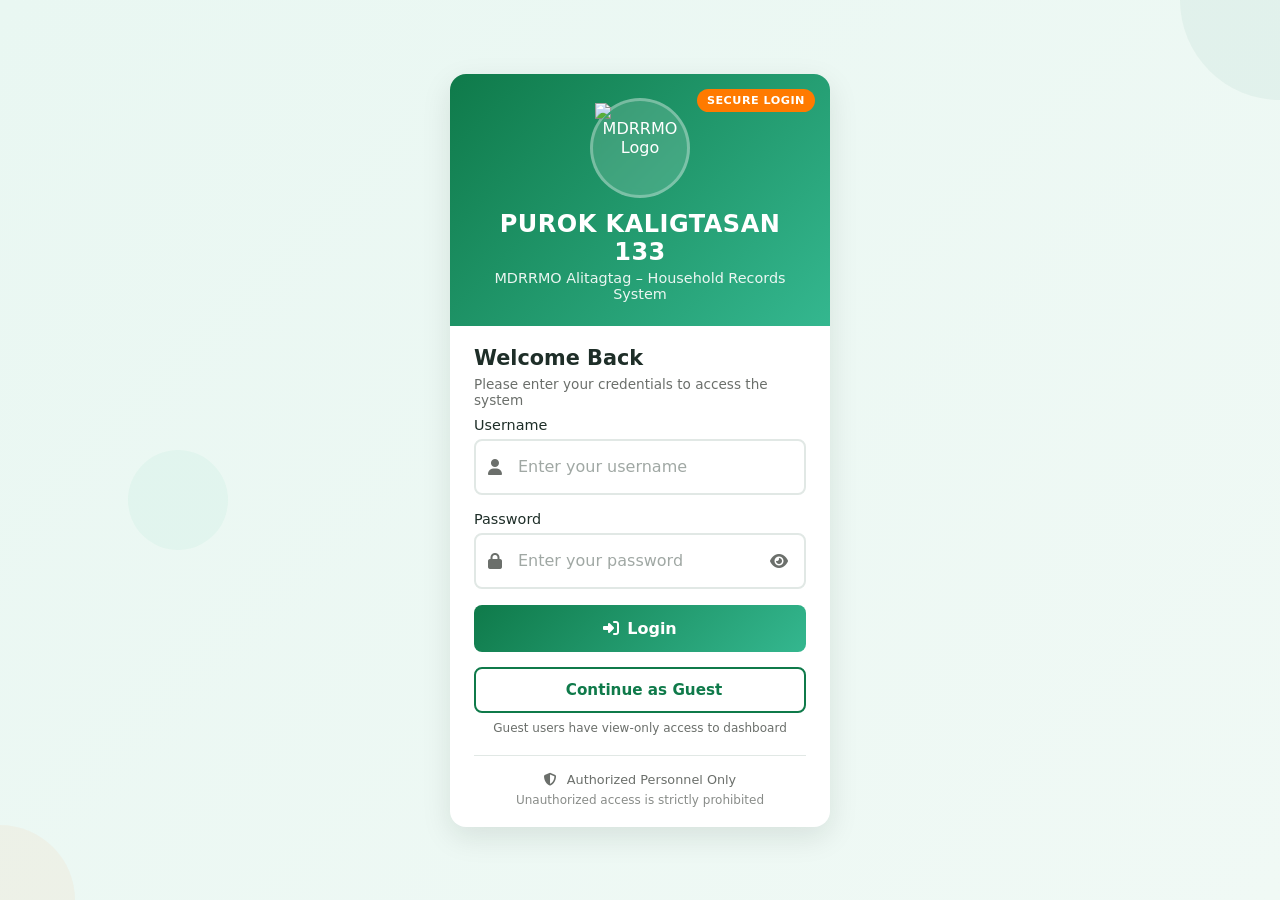
==== commit cbd8ccd7: "Update change-password.html" ====
--- a/change-password.html
+++ b/change-password.html
@@ -2,11 +2,11 @@
 <html lang="en">
 <head>
 <meta charset="utf-8">
-<meta name="viewport" content="width=device-width, initial-scale=0, maximum-scale=0, user-scalable=no">
+<meta name="viewport" content="width=device-width, initial-scale=1.0, maximum-scale=1.0, user-scalable=no">
 <meta http-equiv="Content-Security-Policy" content="default-src * 'unsafe-inline' 'unsafe-eval'; connect-src *;">
 <meta http-equiv="X-Content-Type-Options" content="nosniff">
 <meta http-equiv="Referrer-Policy" content="strict-origin-when-cross-origin">
-    
+<script src="js/security.js"></script>
 <title>Change Password — Purok Kaligtasan</title>
 <link rel="stylesheet" href="https://cdnjs.cloudflare.com/ajax/libs/font-awesome/6.4.0/css/all.min.css">
 <style>
@@ -312,19 +312,17 @@
         color: var(--primary-green);
     }
     
-    @media (max-width: 480px) {
-        .container {
-            margin: 0 15px;
-            max-width: 100%;
-        }
-        .content {
-            padding: 24px 16px;
-        }
-        .form-input {
-            padding: 14px 38px 14px 40px;
-        }
-        .circle-1, .circle-2, .circle-3 { display: none; }
-    }
+@media (max-width: 480px) {
+    .container { 
+        max-width: 100%; 
+        margin: 0 15px;
+    }
+    .login-header { padding: 20px 16px; }
+    .content { padding: 24px 16px; }
+    .header-title { font-size: 1.3rem; }
+    .circle-1, .circle-2, .circle-3 { display: none; }
+    .form-input { padding: 14px 38px 14px 40px; }
+}
     
     @supports (-webkit-touch-callout: none) {
         body { min-height: -webkit-fill-available; }
@@ -670,6 +668,24 @@
         
         if (updateError) throw updateError;
         
+        // ✅ CRITICAL FIX: Deactivate any existing sessions for this user
+        // This ensures any other devices with active sessions are invalidated
+        const { error: sessionError } = await supabaseClient
+            .from('user_sessions')
+            .update({ 
+                is_active: false, 
+                terminated_at: new Date().toISOString(),
+                terminated_reason: 'password_changed'
+            })
+            .eq('user_id', userData.id)
+            .eq('is_active', true);
+        
+        if (sessionError) {
+            console.warn('Could not deactivate sessions:', sessionError);
+        } else {
+            console.log('✅ All active sessions for user deactivated after password change');
+        }
+        
         // Clear temporary session data
         sessionStorage.removeItem('mustChangePassword');
         sessionStorage.removeItem('tempUsername');
@@ -681,15 +697,35 @@
         localStorage.removeItem('assignedBarangay');
         localStorage.removeItem('isGuest');
         localStorage.removeItem('loggedIn');
-        
-        // Store permanent session
+        localStorage.removeItem('sessionId');
+        localStorage.removeItem('userId');
+        
+        // Generate new session ID
+        const newSessionId = crypto.randomUUID();
+        
+        // Create new session
+        await supabaseClient
+            .from('user_sessions')
+            .insert({
+                user_id: userData.id,
+                session_id: newSessionId,
+                is_active: true,
+                logged_in_at: new Date().toISOString(),
+                last_activity: new Date().toISOString()
+            });
+        
+        // Store permanent session with new session ID
         localStorage.setItem('loggedIn', 'true');
         localStorage.setItem('username', username);
+        localStorage.setItem('userId', userData.id);
         localStorage.setItem('staffName', userData.full_name || username);
         localStorage.setItem('userRole', userData.role === 'admin' ? 'admin' : 'staff');
         localStorage.setItem('assignedBarangay', userData.assigned_barangay || '');
         localStorage.setItem('loginTime', Date.now().toString());
         localStorage.setItem('lastActivity', Date.now().toString());
+        localStorage.setItem('sessionId', newSessionId);
+        
+        sessionStorage.setItem('session_active', 'true');
         
         // Show success modal
         ModalManager.showSuccess('Password changed successfully! Redirecting...');
